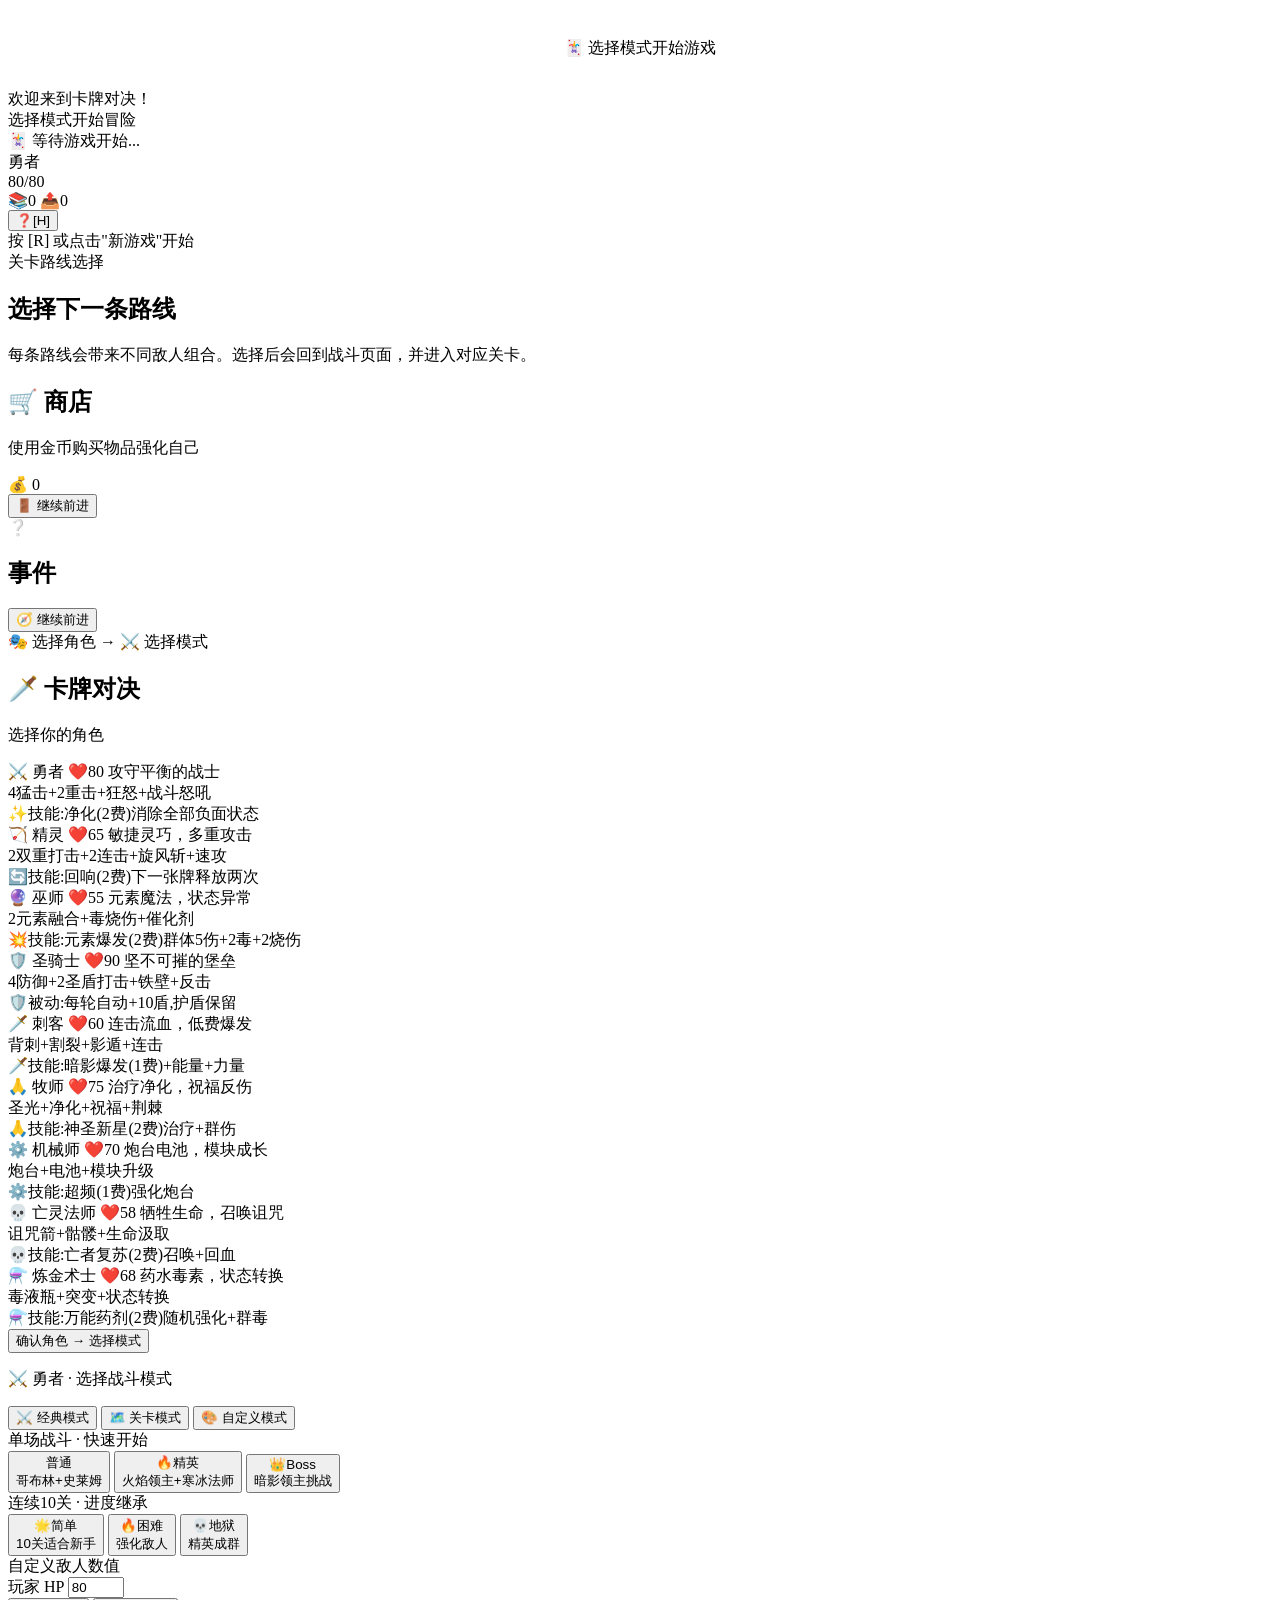
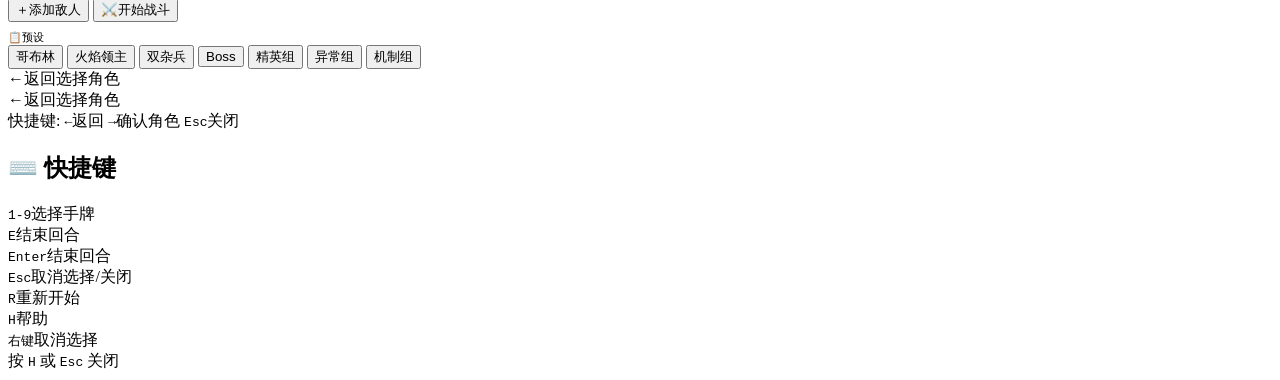
==== CardGame/static/index.html @ 21c02ff6 "first_load Card_Game_first_Load" ====
<!DOCTYPE html>
<html lang="zh-CN">
<head>
    <meta charset="UTF-8">
    <meta name="viewport" content="width=device-width, initial-scale=1.0">
    <title>卡牌对决</title>
    <link rel="stylesheet" href="/css/style.css?v=18">
</head>
<body>

<div class="game-container">

    <!-- 关卡进度条 -->
    <div class="stage-info" id="stage-info" style="display:none;"></div>

    <!-- 敌人区域 -->
    <div class="enemy-area" id="enemy-area">
        <div style="color:var(--text-muted);text-align:center;padding:30px;">🃏 选择模式开始游戏</div>
    </div>

    <!-- 日志区域 -->
    <div class="log-area" id="log-area">
        <div class="log-entry sys">欢迎来到卡牌对决！</div>
        <div class="log-entry sys">选择模式开始冒险</div>
    </div>

    <!-- 手牌区域 -->
    <div class="hand-area" id="hand-area">
        <div class="hand-empty">🃏 等待游戏开始...</div>
    </div>

    <!-- 奖励面板 -->
    <div class="reward-panel hidden" id="reward-panel">
        <div class="reward-message" id="reward-message"></div>
        <div class="reward-buttons" id="reward-buttons"></div>
    </div>

    <!-- 玩家信息栏 -->
    <div class="player-area" id="player-area">
        <div class="player-hp-section">
    <div class="player-avatar">
        <img class="player-avatar-img" src="" alt="勇者" style="display:none;">
    </div>
    <div class="player-info">
        <div class="player-name">勇者</div>
        <div class="player-hp-bar">
            <div class="hp-fill" style="width:100%"></div>
        </div>
        <div class="player-hp-text"><span class="hp-val">80</span><span class="hp-sep">/</span><span class="hp-max-val">80</span></div>
    </div>
    <div class="energy-orbs"></div>
    <div class="player-gold" id="player-gold" style="display:none">💰 0</div>
</div>
        <div class="player-stats" id="player-stats"></div>
        <div class="pile-info">
            <span id="pile-deck">📚0</span>
            <span id="pile-discard">📤0</span>
        </div>
        <div class="player-actions">
            <button class="btn btn-primary" id="end-turn-btn" style="display:none;">⏭️结束回合[E]</button>
            <button class="btn btn-cancel" id="cancel-btn" style="display:none;">✕取消[Esc]</button>
            <button class="btn btn-secondary" id="restart-btn" style="display:none;">🔄重新开始[R]</button>
            <button class="btn btn-ghost" id="help-btn">❓[H]</button>
        </div>
    </div>

    <div class="shortcut-bar" id="shortcut-bar">按 [R] 或点击"新游戏"开始</div>
</div>

<!-- ═════════ 路线选择界面 ═════════ -->
<div class="route-overlay hidden" id="route-overlay">
    <div class="route-screen">
        <div class="route-header">
            <div>
                <div class="route-kicker">关卡路线选择</div>
                <h2>选择下一条路线</h2>
                <p>每条路线会带来不同敌人组合。选择后会回到战斗页面，并进入对应关卡。</p>
            </div>
            <div class="route-current" id="route-current"></div>
        </div>
        <div class="route-map" id="route-map"></div>
        <div class="route-choices" id="route-choices"></div>
    </div>
</div>

<!-- ═════════ 商店界面 ═════════ -->
<div class="shop-overlay hidden" id="shop-overlay">
    <div class="shop-screen">
        <div class="shop-header">
            <h2>🛒 商店</h2>
            <p>使用金币购买物品强化自己</p>
            <div class="shop-gold">💰 <span id="shop-gold-val">0</span></div>
        </div>
        <div class="shop-items" id="shop-items"></div>
        <div class="shop-actions">
            <button class="btn btn-primary" id="shop-leave-btn">🚪 继续前进</button>
        </div>
    </div>
</div>

<!-- ═════════ 事件/营火弹窗 ═════════ -->
<div class="event-overlay hidden" id="event-overlay">
    <div class="event-screen">
        <div class="event-icon" id="event-icon">❔</div>
        <h2 class="event-title" id="event-title">事件</h2>
        <p class="event-message" id="event-message"></p>
        <button class="btn btn-primary" id="event-continue-btn">🧭 继续前进</button>
    </div>
</div>

<!-- ═════════ 角色+模式选择弹窗 ═════════ -->
<div class="modal-overlay" id="mode-modal">
    <div class="modal modal-wide">

        <div class="step-bar">
            <span class="step active" data-step="1">🎭 选择角色</span>
            <span class="step-arrow">→</span>
            <span class="step" data-step="2">⚔️ 选择模式</span>
        </div>

        <!-- 步骤1: 角色选择 -->
        <div class="step-panel active" id="step-char">
            <h2>🗡️ 卡牌对决</h2>
            <p class="modal-subtitle">选择你的角色</p>
            <div class="char-select" id="char-select">
                <div class="char-option active" data-char="warrior">
                    <span class="char-icon">⚔️</span>
                    <span class="char-name">勇者</span>
                    <span class="char-hp">❤️80</span>
                    <span class="char-desc">攻守平衡的战士</span>
                    <div class="char-deck">4猛击+2重击+狂怒+战斗怒吼</div><div class="char-skill">✨技能:净化(2费)消除全部负面状态</div>
                </div>
                <div class="char-option" data-char="elf">
                    <span class="char-icon">🏹</span>
                    <span class="char-name">精灵</span>
                    <span class="char-hp">❤️65</span>
                    <span class="char-desc">敏捷灵巧，多重攻击</span>
                    <div class="char-deck">2双重打击+2连击+旋风斩+速攻</div><div class="char-skill">🔄技能:回响(2费)下一张牌释放两次</div>
                </div>
                <div class="char-option" data-char="wizard">
                    <span class="char-icon">🔮</span>
                    <span class="char-name">巫师</span>
                    <span class="char-hp">❤️55</span>
                    <span class="char-desc">元素魔法，状态异常</span>
                    <div class="char-deck">2元素融合+毒烧伤+催化剂</div><div class="char-skill">💥技能:元素爆发(2费)群体5伤+2毒+2烧伤</div>
                </div>
                <div class="char-option" data-char="paladin">
                    <span class="char-icon">🛡️</span>
                    <span class="char-name">圣骑士</span>
                    <span class="char-hp">❤️90</span>
                    <span class="char-desc">坚不可摧的堡垒</span>
                    <div class="char-deck">4防御+2圣盾打击+铁壁+反击</div><div class="char-skill">🛡️被动:每轮自动+10盾,护盾保留</div>
                </div>
                <div class="char-option" data-char="assassin">
                    <span class="char-icon">🗡️</span>
                    <span class="char-name">刺客</span>
                    <span class="char-hp">❤️60</span>
                    <span class="char-desc">连击流血，低费爆发</span>
                    <div class="char-deck">背刺+割裂+影遁+连击</div><div class="char-skill">🗡️技能:暗影爆发(1费)+能量+力量</div>
                </div>
                <div class="char-option" data-char="priest">
                    <span class="char-icon">🙏</span>
                    <span class="char-name">牧师</span>
                    <span class="char-hp">❤️75</span>
                    <span class="char-desc">治疗净化，祝福反伤</span>
                    <div class="char-deck">圣光+净化+祝福+荆棘</div><div class="char-skill">🙏技能:神圣新星(2费)治疗+群伤</div>
                </div>
                <div class="char-option" data-char="mechanist">
                    <span class="char-icon">⚙️</span>
                    <span class="char-name">机械师</span>
                    <span class="char-hp">❤️70</span>
                    <span class="char-desc">炮台电池，模块成长</span>
                    <div class="char-deck">炮台+电池+模块升级</div><div class="char-skill">⚙️技能:超频(1费)强化炮台</div>
                </div>
                <div class="char-option" data-char="necromancer">
                    <span class="char-icon">💀</span>
                    <span class="char-name">亡灵法师</span>
                    <span class="char-hp">❤️58</span>
                    <span class="char-desc">牺牲生命，召唤诅咒</span>
                    <div class="char-deck">诅咒箭+骷髅+生命汲取</div><div class="char-skill">💀技能:亡者复苏(2费)召唤+回血</div>
                </div>
                <div class="char-option" data-char="alchemist">
                    <span class="char-icon">⚗️</span>
                    <span class="char-name">炼金术士</span>
                    <span class="char-hp">❤️68</span>
                    <span class="char-desc">药水毒素，状态转换</span>
                    <div class="char-deck">毒液瓶+突变+状态转换</div><div class="char-skill">⚗️技能:万能药剂(2费)随机强化+群毒</div>
                </div>
            </div>
            <button class="btn btn-primary char-next-btn" id="char-next">确认角色 → 选择模式</button>
        </div>

        <!-- 步骤2: 模式选择 -->
        <div class="step-panel" id="step-mode">
            <p class="modal-subtitle" id="mode-subtitle">⚔️ 勇者 · 选择战斗模式</p>

            <div class="tab-bar">
                <button class="tab-btn active" data-tab="classic">⚔️ 经典模式</button>
                <button class="tab-btn" data-tab="level">🗺️ 关卡模式</button>
                <button class="tab-btn" data-tab="custom">🎨 自定义模式</button>
            </div>

            <!-- 经典模式 -->
            <div class="tab-panel active" id="tab-classic">
                <div class="modal-section-title">单场战斗 · 快速开始</div>
                <button class="btn btn-primary" id="mode-normal">普通<div class="mode-desc">哥布林+史莱姆</div></button>
                <button class="btn btn-primary" id="mode-elite">🔥精英<div class="mode-desc">火焰领主+寒冰法师</div></button>
                <button class="btn btn-danger" id="mode-boss">👑Boss<div class="mode-desc">暗影领主挑战</div></button>
            </div>

            <!-- 关卡模式 -->
            <div class="tab-panel" id="tab-level">
                <div class="modal-section-title">连续10关 · 进度继承</div>
                <button class="btn btn-primary" id="mode-level">🌟简单<div class="mode-desc">10关适合新手</div></button>
                <button class="btn btn-primary" id="mode-level-hard">🔥困难<div class="mode-desc">强化敌人</div></button>
                <button class="btn btn-danger" id="mode-level-hell">💀地狱<div class="mode-desc">精英成群</div></button>
            </div>

            <!-- 自定义模式 -->
            <div class="tab-panel" id="tab-custom">
                <div class="modal-section-title">自定义敌人数值</div>
                <div class="custom-hp-row">
                    <label>玩家 HP</label>
                    <input type="number" id="custom-player-hp" value="80" min="10" max="999">
                </div>
                <div class="custom-enemies" id="custom-enemies"></div>
                <div class="custom-actions">
                    <button class="btn btn-secondary" id="custom-add-enemy">＋添加敌人</button>
                    <button class="btn btn-primary" id="custom-start">⚔️开始战斗</button>
                </div>
                <div class="modal-section-title" style="margin-top:8px;font-size:11px;">📋预设</div>
                <div class="preset-row">
                    <button class="btn btn-ghost preset-btn" data-e='[{"n":"哥布林","hp":30,"d":6}]'>哥布林</button>
                    <button class="btn btn-ghost preset-btn" data-e='[{"n":"火焰领主","hp":55,"d":9}]'>火焰领主</button>
                    <button class="btn btn-ghost preset-btn" data-e='[{"n":"史莱姆","hp":40,"d":5},{"n":"哥布林","hp":30,"d":6}]'>双杂兵</button>
                    <button class="btn btn-ghost preset-btn" data-e='[{"n":"暗影领主","hp":100,"d":14}]'>Boss</button>
                    <button class="btn btn-ghost preset-btn" data-e='[{"n":"哥布林","hp":30,"d":6},{"n":"史莱姆","hp":40,"d":5},{"n":"火焰领主","hp":55,"d":9}]'>精英组</button>
                    <button class="btn btn-ghost preset-btn" data-e='[{"n":"毒沼史莱姆","hp":45,"d":7},{"n":"熔岩犬","hp":60,"d":10}]'>异常组</button>
                    <button class="btn btn-ghost preset-btn" data-e='[{"n":"镜像怪","hp":65,"d":10},{"n":"护卫队长","hp":70,"d":8},{"n":"诅咒法师","hp":70,"d":11}]'>机制组</button>
                </div>
                <div class="back-link" id="custom-back">←返回选择角色</div>
            </div>

            <div class="back-link" id="mode-back">←返回选择角色</div>
        </div>

        <div class="modal-footer">
            快捷键: <kbd>←</kbd>返回 <kbd>→</kbd>确认角色 <kbd>Esc</kbd>关闭
        </div>
    </div>
</div>

<!-- ═════════ 快捷键帮助 ═════════ -->
<div class="help-overlay hidden" id="help-overlay">
    <div class="help-panel">
        <h2>⌨️ 快捷键</h2>
        <div class="help-grid">
            <div class="help-item"><kbd>1-9</kbd><span>选择手牌</span></div>
            <div class="help-item"><kbd>E</kbd><span>结束回合</span></div>
            <div class="help-item"><kbd>Enter</kbd><span>结束回合</span></div>
            <div class="help-item"><kbd>Esc</kbd><span>取消选择/关闭</span></div>
            <div class="help-item"><kbd>R</kbd><span>重新开始</span></div>
            <div class="help-item"><kbd>H</kbd><span>帮助</span></div>
            <div class="help-item"><kbd>右键</kbd><span>取消选择</span></div>
        </div>
        <div class="help-close-hint">按 <kbd>H</kbd> 或 <kbd>Esc</kbd> 关闭</div>
    </div>
</div>

<script src="/js/game.js?v=18"></script>
</body>
</html>
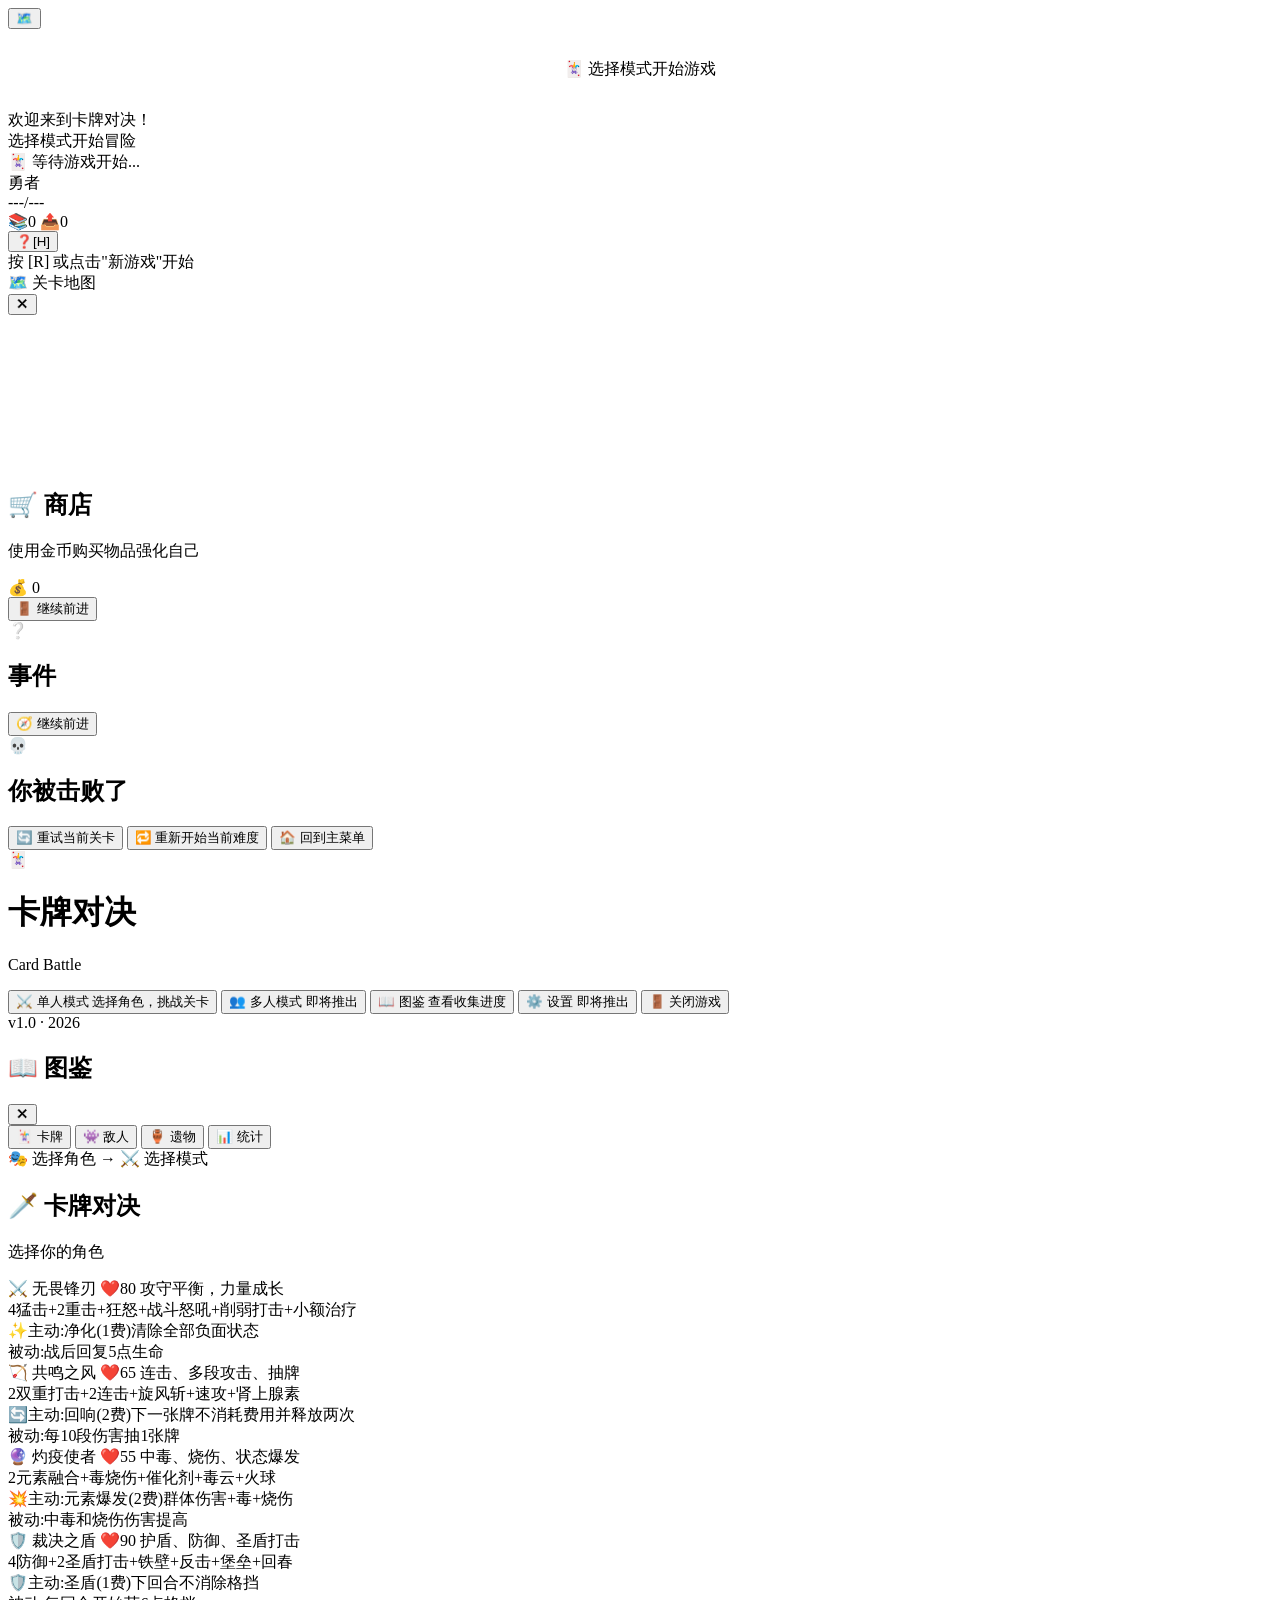
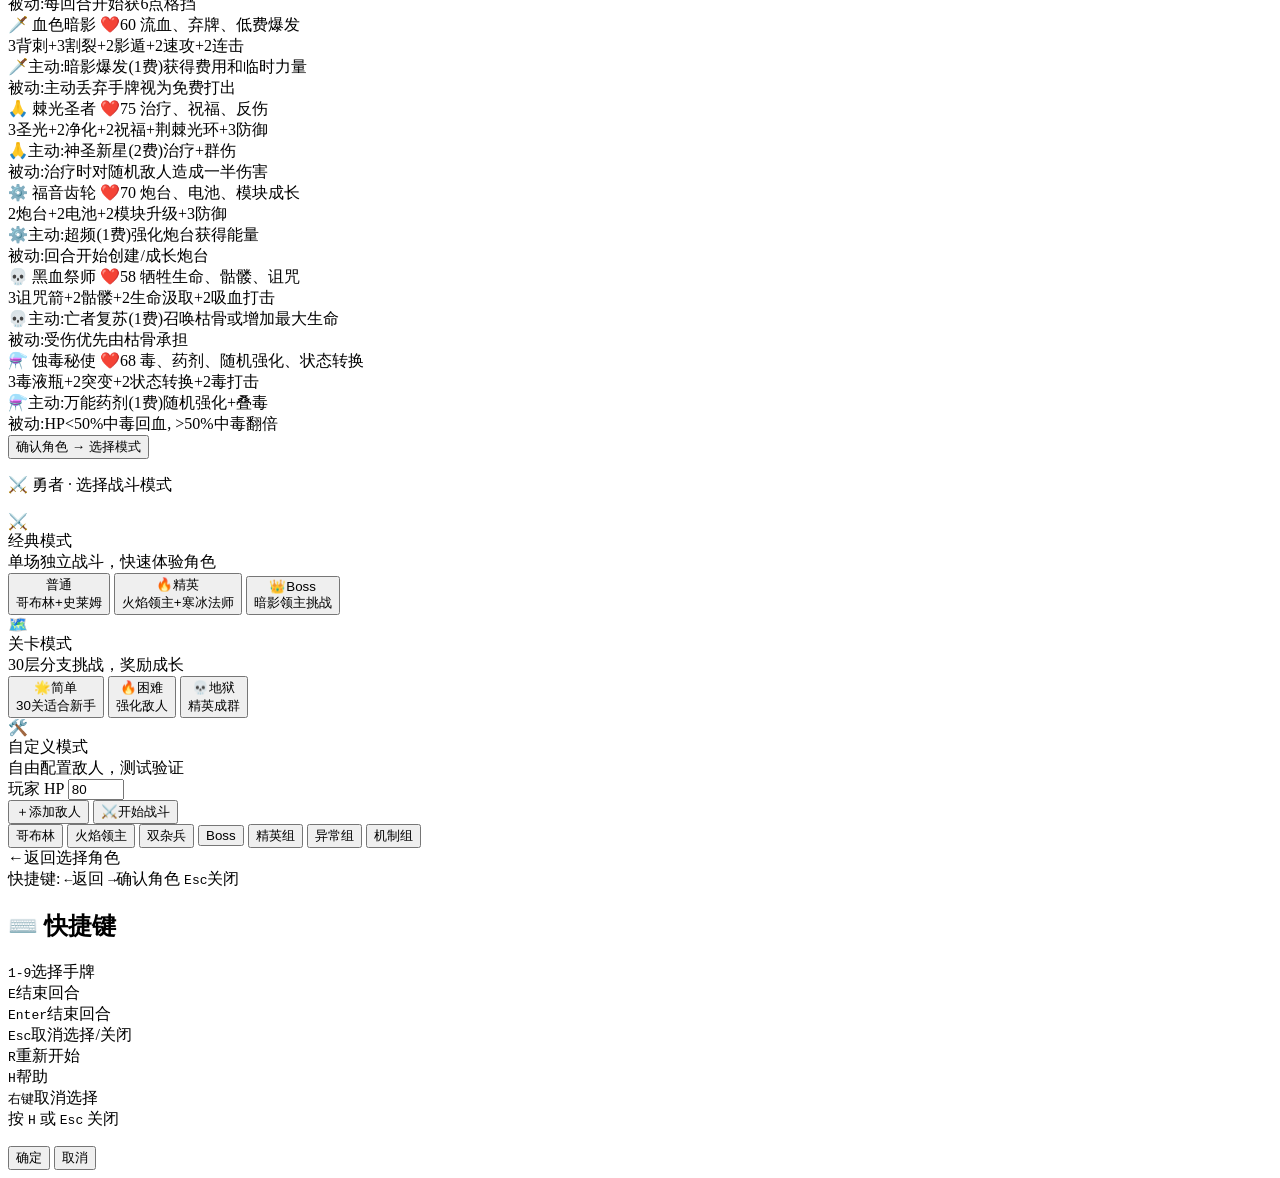
==== commit 1dd802c6: "CardGame_version0.0.2 second_version" ====
--- a/CardGame/static/index.html
+++ b/CardGame/static/index.html
@@ -4,19 +4,26 @@
     <meta charset="UTF-8">
     <meta name="viewport" content="width=device-width, initial-scale=1.0">
     <title>卡牌对决</title>
-    <link rel="stylesheet" href="/css/style.css?v=18">
+    <link rel="stylesheet" href="/css/style.css?v=31">
+    <link rel="preconnect" href="https://fonts.googleapis.com">
+    <link rel="preconnect" href="https://fonts.gstatic.com" crossorigin>
+    <link href="https://fonts.googleapis.com/css2?family=Noto+Serif+SC:wght@700;900&display=swap" rel="stylesheet">
 </head>
 <body>
-
-<div class="game-container">
-
-    <!-- 关卡进度条 -->
-    <div class="stage-info" id="stage-info" style="display:none;"></div>
+    <!-- 低血量暗角 -->
+    <div class="low-hp-vignette hidden" id="low-hp-vignette"></div>
+
+    <div class="game-container">
+
+    <!-- 小地图图标 -->
+    <button class="map-toggle hidden" id="map-toggle" title="展开地图">🗺️<span class="map-toggle-badge" id="map-toggle-badge"></span></button>
 
     <!-- 敌人区域 -->
     <div class="enemy-area" id="enemy-area">
         <div style="color:var(--text-muted);text-align:center;padding:30px;">🃏 选择模式开始游戏</div>
     </div>
+
+    <div class="battle-sep" id="battle-sep"></div>
 
     <!-- 日志区域 -->
     <div class="log-area" id="log-area">
@@ -46,7 +53,7 @@
         <div class="player-hp-bar">
             <div class="hp-fill" style="width:100%"></div>
         </div>
-        <div class="player-hp-text"><span class="hp-val">80</span><span class="hp-sep">/</span><span class="hp-max-val">80</span></div>
+        <div class="player-hp-text"><span class="hp-val">---</span><span class="hp-sep">/</span><span class="hp-max-val">---</span></div>
     </div>
     <div class="energy-orbs"></div>
     <div class="player-gold" id="player-gold" style="display:none">💰 0</div>
@@ -67,18 +74,18 @@
     <div class="shortcut-bar" id="shortcut-bar">按 [R] 或点击"新游戏"开始</div>
 </div>
 
-<!-- ═════════ 路线选择界面 ═════════ -->
-<div class="route-overlay hidden" id="route-overlay">
-    <div class="route-screen">
-        <div class="route-header">
-            <div>
-                <div class="route-kicker">关卡路线选择</div>
-                <h2>选择下一条路线</h2>
-                <p>每条路线会带来不同敌人组合。选择后会回到战斗页面，并进入对应关卡。</p>
-            </div>
-            <div class="route-current" id="route-current"></div>
-        </div>
+<!-- ═════════ 地图面板（全屏竖直） ═════════ -->
+<div class="map-panel hidden" id="map-panel">
+    <div class="map-panel-header">
+        <div class="map-panel-title">🗺️ 关卡地图</div>
+        <div class="map-panel-progress" id="map-panel-progress"></div>
+        <button class="map-panel-close" id="map-panel-close">✕</button>
+    </div>
+    <div class="map-panel-canvas" id="map-panel-canvas">
+        <svg class="map-svg" id="map-svg"></svg>
         <div class="route-map" id="route-map"></div>
+    </div>
+    <div class="route-choices-bar" id="route-choices-bar">
         <div class="route-choices" id="route-choices"></div>
     </div>
 </div>
@@ -108,6 +115,75 @@
     </div>
 </div>
 
+<!-- ═════════ 失败弹窗 ═════════ -->
+<div class="defeat-overlay hidden" id="defeat-overlay">
+    <div class="defeat-screen">
+        <div class="defeat-icon">💀</div>
+        <h2 class="defeat-title">你被击败了</h2>
+        <p class="defeat-message" id="defeat-message"></p>
+        <div class="defeat-actions">
+            <button class="btn btn-primary" id="defeat-retry-btn">🔄 重试当前关卡</button>
+            <button class="btn btn-primary" id="defeat-restart-btn">🔁 重新开始当前难度</button>
+            <button class="btn btn-secondary" id="defeat-menu-btn">🏠 回到主菜单</button>
+        </div>
+    </div>
+</div>
+
+<!-- ═════════ 主菜单 ═════════ -->
+<div class="menu-overlay" id="main-menu">
+    <div class="menu-bg-pattern"></div>
+    <div class="menu-screen">
+        <div class="menu-logo">🃏</div>
+        <h1 class="menu-title">卡牌对决</h1>
+        <p class="menu-subtitle">Card Battle</p>
+        <div class="menu-divider"></div>
+        <div class="menu-buttons">
+            <button class="menu-btn" id="menu-single">
+                <span class="menu-btn-icon">⚔️</span>
+                <span class="menu-btn-text">单人模式</span>
+                <span class="menu-btn-desc">选择角色，挑战关卡</span>
+            </button>
+            <button class="menu-btn" id="menu-multi">
+                <span class="menu-btn-icon">👥</span>
+                <span class="menu-btn-text">多人模式</span>
+                <span class="menu-btn-desc">即将推出</span>
+            </button>
+            <button class="menu-btn" id="menu-collection">
+                <span class="menu-btn-icon">📖</span>
+                <span class="menu-btn-text">图鉴</span>
+                <span class="menu-btn-desc">查看收集进度</span>
+            </button>
+            <button class="menu-btn" id="menu-settings">
+                <span class="menu-btn-icon">⚙️</span>
+                <span class="menu-btn-text">设置</span>
+                <span class="menu-btn-desc">即将推出</span>
+            </button>
+            <button class="menu-btn menu-btn-danger" id="menu-quit">
+                <span class="menu-btn-icon">🚪</span>
+                <span class="menu-btn-text">关闭游戏</span>
+            </button>
+        </div>
+        <div class="menu-footer">v1.0 · 2026</div>
+    </div>
+</div>
+
+<!-- ═════════ 图鉴弹窗 ═════════ -->
+<div class="collection-overlay hidden" id="collection-overlay">
+    <div class="collection-screen">
+        <div class="collection-header">
+            <h2>📖 图鉴</h2>
+            <button class="collection-close" id="collection-close">✕</button>
+        </div>
+        <div class="collection-tabs">
+            <button class="col-tab active" data-ctab="cards">🃏 卡牌</button>
+            <button class="col-tab" data-ctab="enemies">👾 敌人</button>
+            <button class="col-tab" data-ctab="relics">🏺 遗物</button>
+            <button class="col-tab" data-ctab="stats">📊 统计</button>
+        </div>
+        <div class="collection-content" id="collection-content"></div>
+    </div>
+</div>
+
 <!-- ═════════ 角色+模式选择弹窗 ═════════ -->
 <div class="modal-overlay" id="mode-modal">
     <div class="modal modal-wide">
@@ -125,66 +201,66 @@
             <div class="char-select" id="char-select">
                 <div class="char-option active" data-char="warrior">
                     <span class="char-icon">⚔️</span>
-                    <span class="char-name">勇者</span>
+                    <span class="char-name">无畏锋刃</span>
                     <span class="char-hp">❤️80</span>
-                    <span class="char-desc">攻守平衡的战士</span>
-                    <div class="char-deck">4猛击+2重击+狂怒+战斗怒吼</div><div class="char-skill">✨技能:净化(2费)消除全部负面状态</div>
+                    <span class="char-desc">攻守平衡，力量成长</span>
+                    <div class="char-deck">4猛击+2重击+狂怒+战斗怒吼+削弱打击+小额治疗</div><div class="char-skill">✨主动:净化(1费)清除全部负面状态</div><div class="char-passive">被动:战后回复5点生命</div>
                 </div>
                 <div class="char-option" data-char="elf">
                     <span class="char-icon">🏹</span>
-                    <span class="char-name">精灵</span>
+                    <span class="char-name">共鸣之风</span>
                     <span class="char-hp">❤️65</span>
-                    <span class="char-desc">敏捷灵巧，多重攻击</span>
-                    <div class="char-deck">2双重打击+2连击+旋风斩+速攻</div><div class="char-skill">🔄技能:回响(2费)下一张牌释放两次</div>
+                    <span class="char-desc">连击、多段攻击、抽牌</span>
+                    <div class="char-deck">2双重打击+2连击+旋风斩+速攻+肾上腺素</div><div class="char-skill">🔄主动:回响(2费)下一张牌不消耗费用并释放两次</div><div class="char-passive">被动:每10段伤害抽1张牌</div>
                 </div>
                 <div class="char-option" data-char="wizard">
                     <span class="char-icon">🔮</span>
-                    <span class="char-name">巫师</span>
+                    <span class="char-name">灼疫使者</span>
                     <span class="char-hp">❤️55</span>
-                    <span class="char-desc">元素魔法，状态异常</span>
-                    <div class="char-deck">2元素融合+毒烧伤+催化剂</div><div class="char-skill">💥技能:元素爆发(2费)群体5伤+2毒+2烧伤</div>
+                    <span class="char-desc">中毒、烧伤、状态爆发</span>
+                    <div class="char-deck">2元素融合+毒烧伤+催化剂+毒云+火球</div><div class="char-skill">💥主动:元素爆发(2费)群体伤害+毒+烧伤</div><div class="char-passive">被动:中毒和烧伤伤害提高</div>
                 </div>
                 <div class="char-option" data-char="paladin">
                     <span class="char-icon">🛡️</span>
-                    <span class="char-name">圣骑士</span>
+                    <span class="char-name">裁决之盾</span>
                     <span class="char-hp">❤️90</span>
-                    <span class="char-desc">坚不可摧的堡垒</span>
-                    <div class="char-deck">4防御+2圣盾打击+铁壁+反击</div><div class="char-skill">🛡️被动:每轮自动+10盾,护盾保留</div>
+                    <span class="char-desc">护盾、防御、圣盾打击</span>
+                    <div class="char-deck">4防御+2圣盾打击+铁壁+反击+堡垒+回春</div><div class="char-skill">🛡️主动:圣盾(1费)下回合不消除格挡</div><div class="char-passive">被动:每回合开始获6点格挡</div>
                 </div>
                 <div class="char-option" data-char="assassin">
                     <span class="char-icon">🗡️</span>
-                    <span class="char-name">刺客</span>
+                    <span class="char-name">血色暗影</span>
                     <span class="char-hp">❤️60</span>
-                    <span class="char-desc">连击流血，低费爆发</span>
-                    <div class="char-deck">背刺+割裂+影遁+连击</div><div class="char-skill">🗡️技能:暗影爆发(1费)+能量+力量</div>
+                    <span class="char-desc">流血、弃牌、低费爆发</span>
+                    <div class="char-deck">3背刺+3割裂+2影遁+2速攻+2连击</div><div class="char-skill">🗡️主动:暗影爆发(1费)获得费用和临时力量</div><div class="char-passive">被动:主动丢弃手牌视为免费打出</div>
                 </div>
                 <div class="char-option" data-char="priest">
                     <span class="char-icon">🙏</span>
-                    <span class="char-name">牧师</span>
+                    <span class="char-name">棘光圣者</span>
                     <span class="char-hp">❤️75</span>
-                    <span class="char-desc">治疗净化，祝福反伤</span>
-                    <div class="char-deck">圣光+净化+祝福+荆棘</div><div class="char-skill">🙏技能:神圣新星(2费)治疗+群伤</div>
+                    <span class="char-desc">治疗、祝福、反伤</span>
+                    <div class="char-deck">3圣光+2净化+2祝福+荆棘光环+3防御</div><div class="char-skill">🙏主动:神圣新星(2费)治疗+群伤</div><div class="char-passive">被动:治疗时对随机敌人造成一半伤害</div>
                 </div>
                 <div class="char-option" data-char="mechanist">
                     <span class="char-icon">⚙️</span>
-                    <span class="char-name">机械师</span>
+                    <span class="char-name">福音齿轮</span>
                     <span class="char-hp">❤️70</span>
-                    <span class="char-desc">炮台电池，模块成长</span>
-                    <div class="char-deck">炮台+电池+模块升级</div><div class="char-skill">⚙️技能:超频(1费)强化炮台</div>
+                    <span class="char-desc">炮台、电池、模块成长</span>
+                    <div class="char-deck">2炮台+2电池+2模块升级+3防御</div><div class="char-skill">⚙️主动:超频(1费)强化炮台获得能量</div><div class="char-passive">被动:回合开始创建/成长炮台</div>
                 </div>
                 <div class="char-option" data-char="necromancer">
                     <span class="char-icon">💀</span>
-                    <span class="char-name">亡灵法师</span>
+                    <span class="char-name">黑血祭师</span>
                     <span class="char-hp">❤️58</span>
-                    <span class="char-desc">牺牲生命，召唤诅咒</span>
-                    <div class="char-deck">诅咒箭+骷髅+生命汲取</div><div class="char-skill">💀技能:亡者复苏(2费)召唤+回血</div>
+                    <span class="char-desc">牺牲生命、骷髅、诅咒</span>
+                    <div class="char-deck">3诅咒箭+2骷髅+2生命汲取+2吸血打击</div><div class="char-skill">💀主动:亡者复苏(1费)召唤枯骨或增加最大生命</div><div class="char-passive">被动:受伤优先由枯骨承担</div>
                 </div>
                 <div class="char-option" data-char="alchemist">
                     <span class="char-icon">⚗️</span>
-                    <span class="char-name">炼金术士</span>
+                    <span class="char-name">蚀毒秘使</span>
                     <span class="char-hp">❤️68</span>
-                    <span class="char-desc">药水毒素，状态转换</span>
-                    <div class="char-deck">毒液瓶+突变+状态转换</div><div class="char-skill">⚗️技能:万能药剂(2费)随机强化+群毒</div>
+                    <span class="char-desc">毒、药剂、随机强化、状态转换</span>
+                    <div class="char-deck">3毒液瓶+2突变+2状态转换+2毒打击</div><div class="char-skill">⚗️主动:万能药剂(1费)随机强化+叠毒</div><div class="char-passive">被动:HP&lt;50%中毒回血, &gt;50%中毒翻倍</div>
                 </div>
             </div>
             <button class="btn btn-primary char-next-btn" id="char-next">确认角色 → 选择模式</button>
@@ -194,51 +270,57 @@
         <div class="step-panel" id="step-mode">
             <p class="modal-subtitle" id="mode-subtitle">⚔️ 勇者 · 选择战斗模式</p>
 
-            <div class="tab-bar">
-                <button class="tab-btn active" data-tab="classic">⚔️ 经典模式</button>
-                <button class="tab-btn" data-tab="level">🗺️ 关卡模式</button>
-                <button class="tab-btn" data-tab="custom">🎨 自定义模式</button>
-            </div>
-
-            <!-- 经典模式 -->
-            <div class="tab-panel active" id="tab-classic">
-                <div class="modal-section-title">单场战斗 · 快速开始</div>
-                <button class="btn btn-primary" id="mode-normal">普通<div class="mode-desc">哥布林+史莱姆</div></button>
-                <button class="btn btn-primary" id="mode-elite">🔥精英<div class="mode-desc">火焰领主+寒冰法师</div></button>
-                <button class="btn btn-danger" id="mode-boss">👑Boss<div class="mode-desc">暗影领主挑战</div></button>
-            </div>
-
-            <!-- 关卡模式 -->
-            <div class="tab-panel" id="tab-level">
-                <div class="modal-section-title">连续10关 · 进度继承</div>
-                <button class="btn btn-primary" id="mode-level">🌟简单<div class="mode-desc">10关适合新手</div></button>
-                <button class="btn btn-primary" id="mode-level-hard">🔥困难<div class="mode-desc">强化敌人</div></button>
-                <button class="btn btn-danger" id="mode-level-hell">💀地狱<div class="mode-desc">精英成群</div></button>
-            </div>
-
-            <!-- 自定义模式 -->
-            <div class="tab-panel" id="tab-custom">
-                <div class="modal-section-title">自定义敌人数值</div>
-                <div class="custom-hp-row">
-                    <label>玩家 HP</label>
-                    <input type="number" id="custom-player-hp" value="80" min="10" max="999">
-                </div>
-                <div class="custom-enemies" id="custom-enemies"></div>
-                <div class="custom-actions">
-                    <button class="btn btn-secondary" id="custom-add-enemy">＋添加敌人</button>
-                    <button class="btn btn-primary" id="custom-start">⚔️开始战斗</button>
-                </div>
-                <div class="modal-section-title" style="margin-top:8px;font-size:11px;">📋预设</div>
-                <div class="preset-row">
-                    <button class="btn btn-ghost preset-btn" data-e='[{"n":"哥布林","hp":30,"d":6}]'>哥布林</button>
-                    <button class="btn btn-ghost preset-btn" data-e='[{"n":"火焰领主","hp":55,"d":9}]'>火焰领主</button>
-                    <button class="btn btn-ghost preset-btn" data-e='[{"n":"史莱姆","hp":40,"d":5},{"n":"哥布林","hp":30,"d":6}]'>双杂兵</button>
-                    <button class="btn btn-ghost preset-btn" data-e='[{"n":"暗影领主","hp":100,"d":14}]'>Boss</button>
-                    <button class="btn btn-ghost preset-btn" data-e='[{"n":"哥布林","hp":30,"d":6},{"n":"史莱姆","hp":40,"d":5},{"n":"火焰领主","hp":55,"d":9}]'>精英组</button>
-                    <button class="btn btn-ghost preset-btn" data-e='[{"n":"毒沼史莱姆","hp":45,"d":7},{"n":"熔岩犬","hp":60,"d":10}]'>异常组</button>
-                    <button class="btn btn-ghost preset-btn" data-e='[{"n":"镜像怪","hp":65,"d":10},{"n":"护卫队长","hp":70,"d":8},{"n":"诅咒法师","hp":70,"d":11}]'>机制组</button>
-                </div>
-                <div class="back-link" id="custom-back">←返回选择角色</div>
+            <div class="mode-cards">
+                <!-- 经典模式 -->
+                <div class="mode-card" data-mode="classic">
+                    <div class="mode-card-icon">⚔️</div>
+                    <div class="mode-card-title">经典模式</div>
+                    <div class="mode-card-desc">单场独立战斗，快速体验角色</div>
+                    <div class="mode-card-options">
+                        <button class="mode-btn" id="mode-normal">普通<div class="mode-desc">哥布林+史莱姆</div></button>
+                        <button class="mode-btn" id="mode-elite">🔥精英<div class="mode-desc">火焰领主+寒冰法师</div></button>
+                        <button class="mode-btn mode-btn-red" id="mode-boss">👑Boss<div class="mode-desc">暗影领主挑战</div></button>
+                    </div>
+                </div>
+
+                <!-- 关卡模式 -->
+                <div class="mode-card" data-mode="level">
+                    <div class="mode-card-icon">🗺️</div>
+                    <div class="mode-card-title">关卡模式</div>
+                    <div class="mode-card-desc">30层分支挑战，奖励成长</div>
+                    <div class="mode-card-options">
+                        <button class="mode-btn" id="mode-level">🌟简单<div class="mode-desc">30关适合新手</div></button>
+                        <button class="mode-btn" id="mode-level-hard">🔥困难<div class="mode-desc">强化敌人</div></button>
+                        <button class="mode-btn mode-btn-red" id="mode-level-hell">💀地狱<div class="mode-desc">精英成群</div></button>
+                    </div>
+                </div>
+
+                <!-- 自定义模式 -->
+                <div class="mode-card" data-mode="custom">
+                    <div class="mode-card-icon">🛠️</div>
+                    <div class="mode-card-title">自定义模式</div>
+                    <div class="mode-card-desc">自由配置敌人，测试验证</div>
+                    <div class="custom-inline">
+                        <div class="custom-hp-row">
+                            <label>玩家 HP</label>
+                            <input type="number" id="custom-player-hp" value="80" min="10" max="999">
+                        </div>
+                        <div class="custom-enemies" id="custom-enemies"></div>
+                        <div class="custom-actions">
+                            <button class="btn btn-secondary" id="custom-add-enemy">＋添加敌人</button>
+                            <button class="btn btn-primary" id="custom-start">⚔️开始战斗</button>
+                        </div>
+                        <div class="preset-row">
+                            <button class="btn btn-ghost preset-btn" data-e='[{"n":"哥布林","hp":30,"d":6}]'>哥布林</button>
+                            <button class="btn btn-ghost preset-btn" data-e='[{"n":"火焰领主","hp":55,"d":9}]'>火焰领主</button>
+                            <button class="btn btn-ghost preset-btn" data-e='[{"n":"史莱姆","hp":40,"d":5},{"n":"哥布林","hp":30,"d":6}]'>双杂兵</button>
+                            <button class="btn btn-ghost preset-btn" data-e='[{"n":"暗影领主","hp":100,"d":14}]'>Boss</button>
+                            <button class="btn btn-ghost preset-btn" data-e='[{"n":"哥布林","hp":30,"d":6},{"n":"史莱姆","hp":40,"d":5},{"n":"火焰领主","hp":55,"d":9}]'>精英组</button>
+                            <button class="btn btn-ghost preset-btn" data-e='[{"n":"毒沼史莱姆","hp":45,"d":7},{"n":"熔岩犬","hp":60,"d":10}]'>异常组</button>
+                            <button class="btn btn-ghost preset-btn" data-e='[{"n":"镜像怪","hp":65,"d":10},{"n":"护卫队长","hp":70,"d":8},{"n":"诅咒法师","hp":70,"d":11}]'>机制组</button>
+                        </div>
+                    </div>
+                </div>
             </div>
 
             <div class="back-link" id="mode-back">←返回选择角色</div>
@@ -267,6 +349,31 @@
     </div>
 </div>
 
-<script src="/js/game.js?v=18"></script>
+<!-- ═════════ Toast 通知 ═════════ -->
+<div class="toast-container" id="toast-container"></div>
+
+<!-- ═════════ 确认弹窗 ═════════ -->
+<div class="confirm-overlay hidden" id="confirm-overlay">
+    <div class="confirm-screen">
+        <p class="confirm-message" id="confirm-message"></p>
+        <div class="confirm-actions">
+            <button class="btn btn-primary" id="confirm-ok">确定</button>
+            <button class="btn btn-secondary" id="confirm-cancel">取消</button>
+        </div>
+    </div>
+</div>
+
+<!-- ═════════ 卡牌Tooltip ═════════ -->
+<div class="card-tooltip hidden" id="card-tooltip">
+    <div class="tt-name-row">
+        <span class="tt-name" id="tt-name"></span>
+        <span class="tt-cost" id="tt-cost"></span>
+    </div>
+    <div class="tt-type" id="tt-type"></div>
+    <div class="tt-desc" id="tt-desc"></div>
+    <div class="tt-keywords" id="tt-keywords"></div>
+</div>
+
+<script src="/js/game.js?v=32"></script>
 </body>
 </html>
